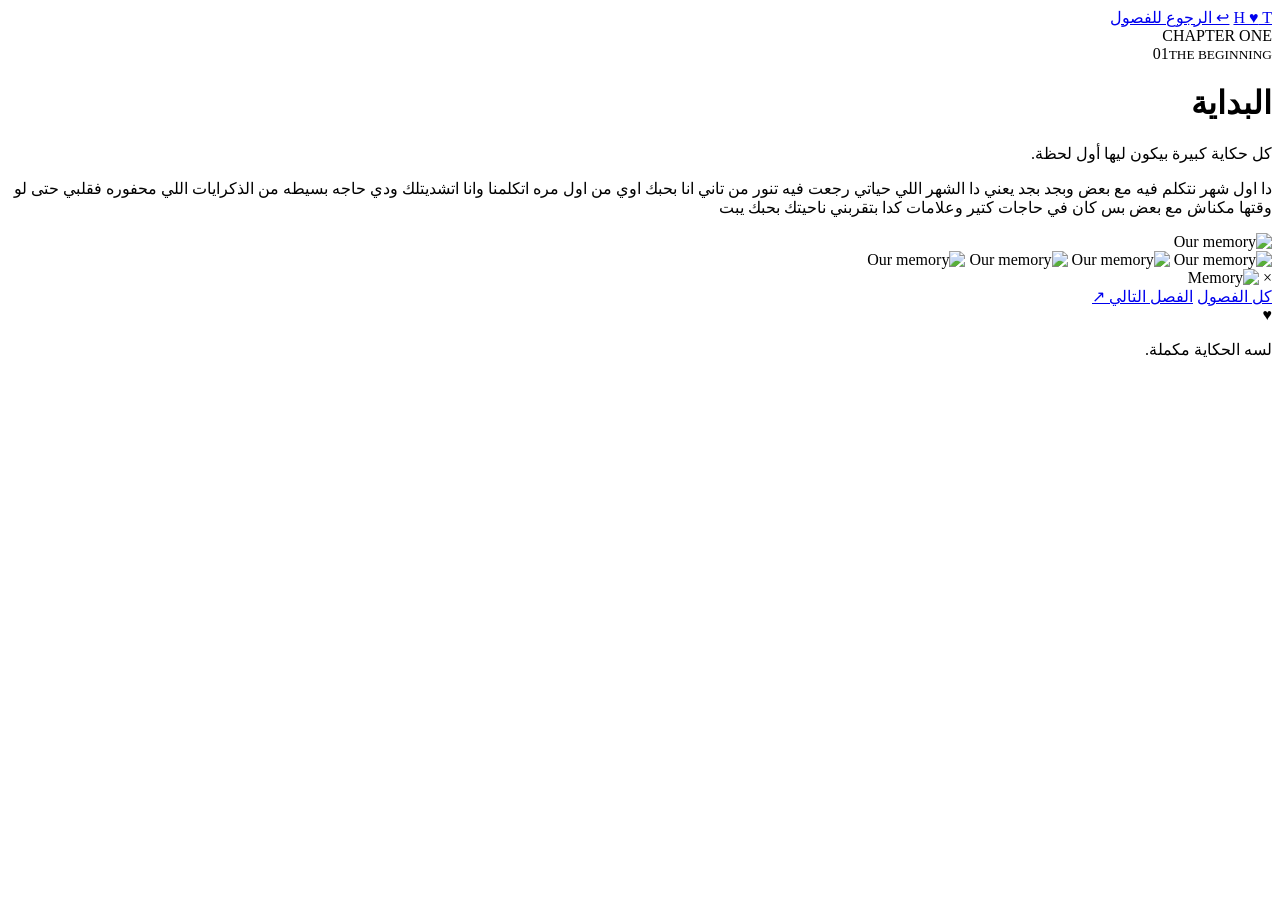
==== chapter-1.html @ f06b4408 "Add files via upload" ====
<!DOCTYPE html>
<html lang="ar" dir="rtl">
<head>
  <meta charset="UTF-8">
  <meta name="viewport" content="width=device-width, initial-scale=1.0">
  <meta name="theme-color" content="#090708">
  <title>الفصل الأول | Our Story</title>
  <link rel="stylesheet" href="../css/style.css">
  <link rel="stylesheet" href="../css/chapter.css">
</head>
<body>
  <header class="topbar">
    <a class="brand" href="../index.html">H <span>♥</span> T</a>
    <a class="top-link" href="../index.html#chapters">↩ الرجوع للفصول</a>
  </header>
  <main class="chapter-page">
    <div class="section-kicker">CHAPTER ONE</div>
    <div class="chapter-cover"><span>01</span><small>THE BEGINNING</small></div>
    <h1>البداية</h1>
    <p class="chapter-subtitle">كل حكاية كبيرة بيكون ليها أول لحظة.</p>
    <article class="chapter-letter">
      <p>دا اول شهر نتكلم فيه مع بعض وبجد بجد يعني دا الشهر اللي حياتي رجعت فيه تنور من تاني انا بحبك اوي من اول مره اتكلمنا وانا اتشديتلك ودي حاجه بسيطه من الذكرايات اللي محفوره فقلبي حتى لو وقتها مكناش مع بعض بس كان في حاجات كتير وعلامات كدا بتقربني ناحيتك بحبك يبت </p>
      <p class="placeholder-note"></p>
    </article>
    <!-- Memories Gallery -->
<section class="memories-gallery">

    <!-- الصورة الرئيسية -->
    <div class="main-memory">
        <img
            src="../images/1.jpg"
            alt="Our memory"
            class="memory-image"
            onclick="openMemory(this)"
        >
    </div>

    <!-- باقي الصور -->
    <div class="memories-grid">

        <img
            src="../images/2.jpg"
            alt="Our memory"
            class="memory-image"
            onclick="openMemory(this)"
        >

        <img
            src="../images/3.jpg"
            alt="Our memory"
            class="memory-image"
            onclick="openMemory(this)"
        >

        <img
            src="../images/4.jpg"
            alt="Our memory"
            class="memory-image"
            onclick="openMemory(this)"
        >

        <img
            src="../images/5.jpg"
            alt="Our memory"
            class="memory-image"
            onclick="openMemory(this)"
        >

    </div>

</section>

<!-- تكبير الصور -->
<div id="memory-viewer" onclick="closeMemory()">
    <span class="close-memory">&times;</span>
    <img id="memory-viewer-image" src="" alt="Memory">
</div>
    <nav class="chapter-navigation">
      <a class="button button-outline" href="../index.html#chapters">كل الفصول</a>
      <a class="button button-primary" href="chapter-2.html">الفصل التالي <span>↗</span></a>
    </nav>
  </main>
  <footer class="footer"><div class="footer-heart">♥</div><p>لسه الحكاية مكملة.</p></footer>
  <script>
    function openMemory(image) {
        const viewer = document.getElementById("memory-viewer");
        const viewerImage = document.getElementById("memory-viewer-image");

        viewerImage.src = image.src;
        viewer.style.display = "flex";
        document.body.style.overflow = "hidden";
    }

    function closeMemory() {
        document.getElementById("memory-viewer").style.display = "none";
        document.body.style.overflow = "";
    }

    document.addEventListener("keydown", function(event) {
        if (event.key === "Escape") {
            closeMemory();
        }
    });
</script>
</body>
</html>
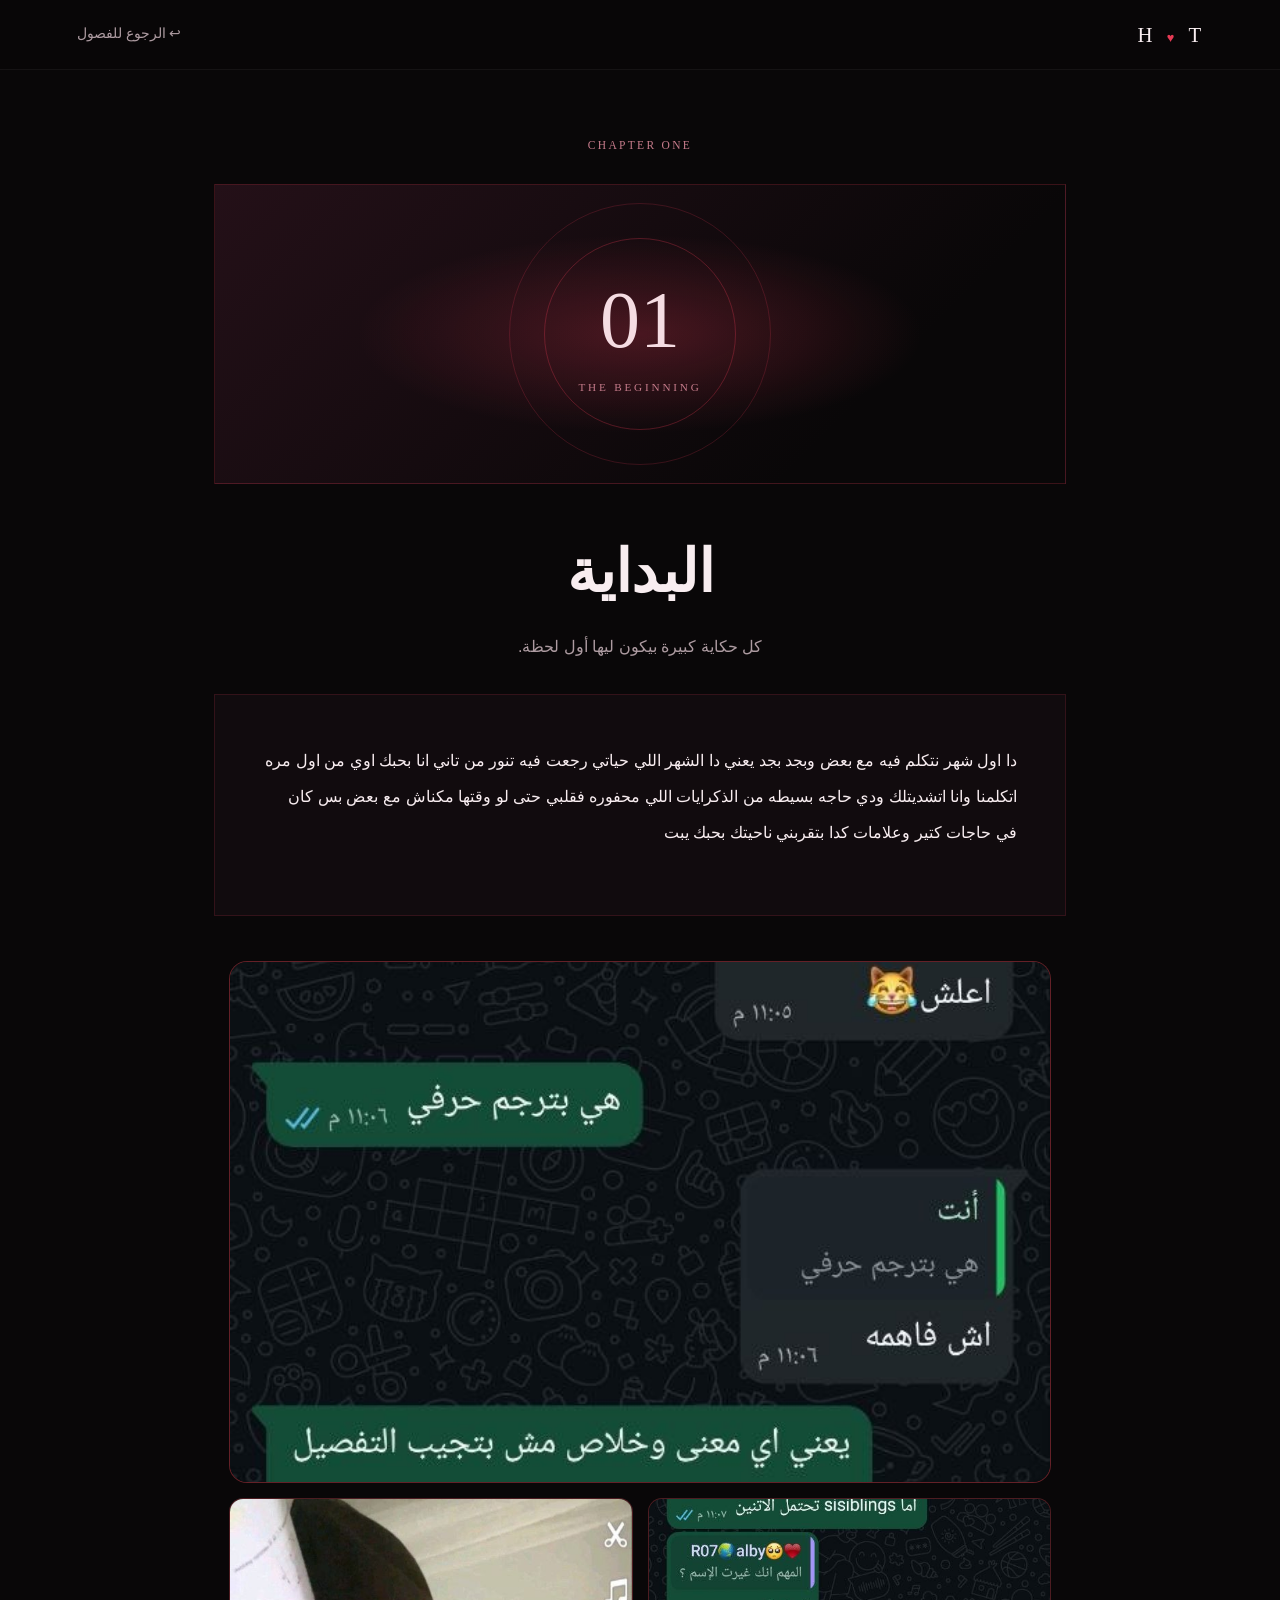
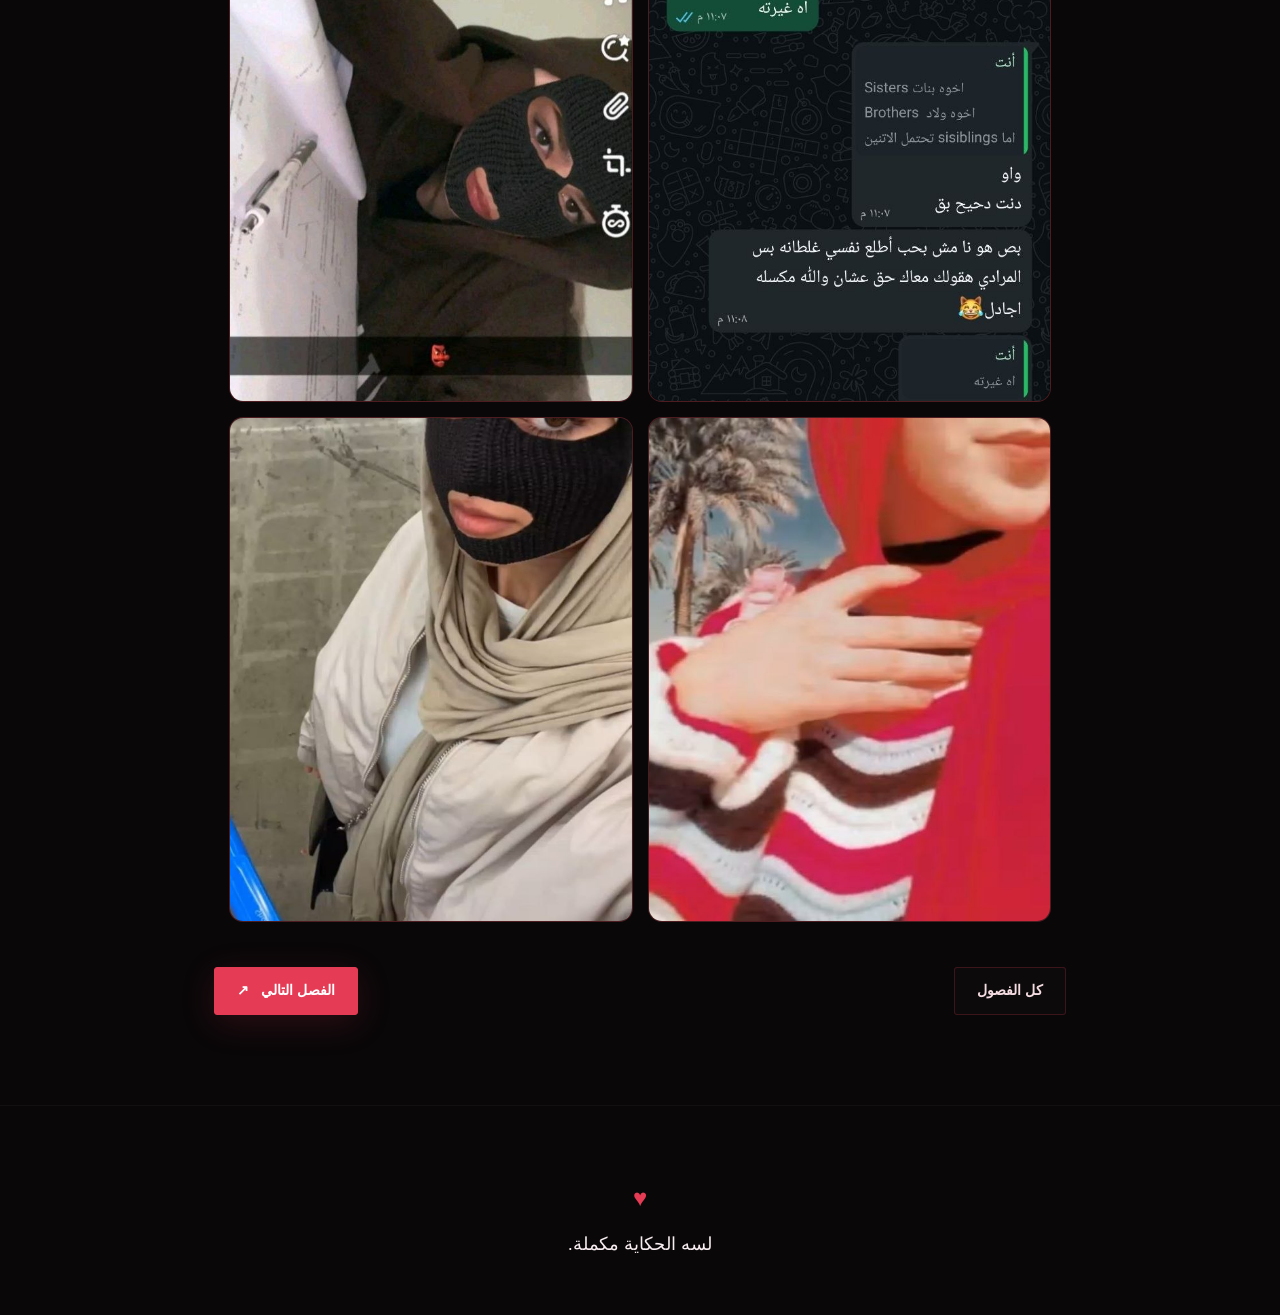
==== commit f24b322b: "Update chapter-1.html" ====
--- a/chapter-1.html
+++ b/chapter-1.html
@@ -5,13 +5,13 @@
   <meta name="viewport" content="width=device-width, initial-scale=1.0">
   <meta name="theme-color" content="#090708">
   <title>الفصل الأول | Our Story</title>
-  <link rel="stylesheet" href="../css/style.css">
-  <link rel="stylesheet" href="../css/chapter.css">
+  <link rel="stylesheet" href="style.css">
+  <link rel="stylesheet" href="chapter.css">
 </head>
 <body>
   <header class="topbar">
     <a class="brand" href="../index.html">H <span>♥</span> T</a>
-    <a class="top-link" href="../index.html#chapters">↩ الرجوع للفصول</a>
+    <a class="top-link" href="index.html#chapters">↩ الرجوع للفصول</a>
   </header>
   <main class="chapter-page">
     <div class="section-kicker">CHAPTER ONE</div>
@@ -28,7 +28,7 @@
     <!-- الصورة الرئيسية -->
     <div class="main-memory">
         <img
-            src="../images/1.jpg"
+            src="1.jpg"
             alt="Our memory"
             class="memory-image"
             onclick="openMemory(this)"
@@ -39,28 +39,28 @@
     <div class="memories-grid">
 
         <img
-            src="../images/2.jpg"
+            src="2.jpg"
             alt="Our memory"
             class="memory-image"
             onclick="openMemory(this)"
         >
 
         <img
-            src="../images/3.jpg"
+            src="3.jpg"
             alt="Our memory"
             class="memory-image"
             onclick="openMemory(this)"
         >
 
         <img
-            src="../images/4.jpg"
+            src="4.jpg"
             alt="Our memory"
             class="memory-image"
             onclick="openMemory(this)"
         >
 
         <img
-            src="../images/5.jpg"
+            src="5.jpg"
             alt="Our memory"
             class="memory-image"
             onclick="openMemory(this)"
--- a/style.css
+++ b/style.css
@@ -0,0 +1,250 @@
+@import url('https://fonts.googleapis.com/css2?family=Cairo:wght@400;500;600;700;800&family=Playfair+Display:wght@400;500;600&display=swap');
+
+:root {
+  --bg: #090708;
+  --surface: #120d10;
+  --surface-2: #1a1015;
+  --red: #e63b55;
+  --red-deep: #8e1f35;
+  --text: #f8edf0;
+  --muted: #ad9ba1;
+  --line: rgba(230, 59, 85, .22);
+  --serif: 'Playfair Display', Georgia, serif;
+}
+
+* { box-sizing: border-box; }
+html { scroll-behavior: smooth; scroll-padding-top: 86px; }
+body {
+  margin: 0;
+  background: var(--bg);
+  color: var(--text);
+  font-family: 'Cairo', sans-serif;
+  line-height: 1.8;
+  overflow-x: hidden;
+}
+body::before {
+  content: "";
+  position: fixed;
+  inset: 0;
+  pointer-events: none;
+  z-index: -1;
+  opacity: .18;
+  background-image: radial-gradient(rgba(255,255,255,.15) .6px, transparent .6px);
+  background-size: 6px 6px;
+}
+a { color: inherit; text-decoration: none; }
+button { font: inherit; }
+span { color: var(--red); }
+
+.intro {
+  position: fixed;
+  inset: 0;
+  z-index: 100;
+  display: flex;
+  flex-direction: column;
+  justify-content: center;
+  align-items: center;
+  padding: 28px;
+  text-align: center;
+  background:
+    radial-gradient(ellipse at 50% 45%, rgba(132, 22, 48, .22), transparent 52%),
+    #080607;
+  transition: opacity .8s ease, visibility .8s ease, transform .8s ease;
+}
+.intro.is-hidden { opacity: 0; visibility: hidden; transform: scale(1.03); }
+.intro-glow {
+  position: absolute;
+  width: 260px;
+  height: 260px;
+  border-radius: 50%;
+  background: rgba(183, 26, 57, .11);
+  filter: blur(75px);
+  pointer-events: none;
+}
+.eyebrow, .intro-bottom, .section-kicker, .track-label, .chapter-number {
+  font-family: var(--serif);
+  font-size: .72rem;
+  letter-spacing: .2em;
+  color: #c57b8a;
+}
+.eyebrow { margin: 0 0 22px; }
+.intro h1 {
+  margin: 0;
+  font-size: clamp(2.1rem, 7vw, 4.8rem);
+  line-height: 1.45;
+  font-weight: 700;
+}
+.intro h1 span { color: var(--red); }
+.intro-note { color: var(--muted); font-family: var(--serif); font-style: italic; margin: 18px 0 32px; }
+.intro-bottom { position: absolute; bottom: 24px; font-size: .62rem; color: #70525b; }
+
+.button {
+  min-height: 48px;
+  display: inline-flex;
+  align-items: center;
+  justify-content: center;
+  gap: 12px;
+  border-radius: 3px;
+  padding: 10px 22px;
+  font-weight: 700;
+  font-size: .9rem;
+  transition: transform .25s ease, background .25s ease, border-color .25s ease;
+}
+.button:hover { transform: translateY(-3px); }
+.button-primary { background: var(--red); color: #fff; border: 1px solid var(--red); box-shadow: 0 8px 35px rgba(230,59,85,.16); }
+.button-primary span { color: #fff; }
+.button-outline { border: 1px solid var(--line); color: #f5dce2; background: rgba(255,255,255,.015); }
+.button-outline:hover { border-color: var(--red); background: rgba(230,59,85,.08); }
+.button-outline span { color: var(--red); }
+
+.topbar {
+  position: sticky;
+  top: 0;
+  z-index: 20;
+  height: 70px;
+  padding: 0 clamp(20px, 6vw, 90px);
+  display: flex;
+  align-items: center;
+  justify-content: space-between;
+  background: rgba(9,7,8,.83);
+  border-bottom: 1px solid rgba(255,255,255,.05);
+  backdrop-filter: blur(16px);
+}
+.brand { font-family: var(--serif); font-size: 1.3rem; letter-spacing: .1em; }
+.brand span { font-size: .8rem; padding: 0 5px; }
+.top-link { color: var(--muted); font-size: .85rem; }
+.top-link span { padding-right: 5px; }
+
+.section-wrap { padding: 110px clamp(22px, 8vw, 130px); }
+.hero {
+  min-height: 560px;
+  display: flex;
+  flex-direction: column;
+  align-items: center;
+  justify-content: center;
+  text-align: center;
+  padding-top: 100px;
+  padding-bottom: 60px;
+  background: radial-gradient(ellipse at 50% 40%, rgba(125, 21, 46, .12), transparent 58%);
+}
+.section-kicker { margin-bottom: 12px; }
+.tiny-heart { font-size: .8rem; margin-left: 6px; }
+.hero-title { font-size: clamp(2.2rem, 5vw, 3.8rem); margin: 0 0 26px; line-height: 1.35; }
+.message-card {
+  position: relative;
+  width: min(100%, 720px);
+  padding: clamp(28px, 5vw, 55px);
+  border: 1px solid var(--line);
+  background: linear-gradient(135deg, rgba(255,255,255,.035), rgba(105,16,39,.08));
+  box-shadow: 0 25px 80px rgba(0,0,0,.2);
+}
+.card-heart { color: var(--red); font-size: 1.5rem; margin-bottom: 12px; }
+.message-card p { font-size: clamp(1rem, 2vw, 1.25rem); line-height: 2.2; margin: 0; }
+.message-signature { margin-top: 28px; color: var(--muted); font-size: .9rem; }
+.message-signature span { padding-right: 6px; }
+.scroll-cue { display: flex; align-items: center; gap: 10px; margin-top: 36px; font-size: .8rem; color: var(--muted); }
+.scroll-cue span { width: 1px; height: 28px; display: inline-block; background: var(--red); }
+
+.counter-section { text-align: center; border-top: 1px solid rgba(255,255,255,.04); border-bottom: 1px solid rgba(255,255,255,.04); background: linear-gradient(180deg, rgba(255,255,255,.012), rgba(126,17,43,.045)); }
+section h2 { font-size: clamp(1.8rem, 4vw, 3rem); line-height: 1.45; margin: 0 0 12px; }
+.section-description { color: var(--muted); max-width: 650px; margin: 0 auto 36px; }
+.counter-grid { display: grid; grid-template-columns: repeat(4, minmax(0, 1fr)); gap: 14px; width: min(100%, 760px); margin: 38px auto 18px; }
+.counter-box { padding: 22px 10px; background: rgba(8,6,7,.7); border: 1px solid var(--line); }
+.counter-box strong { display: block; font-family: var(--serif); font-size: clamp(1.8rem, 5vw, 3.2rem); line-height: 1.2; color: var(--red); font-weight: 500; }
+.counter-box span { display: block; color: var(--muted); margin-top: 8px; font-size: .85rem; }
+.counter-caption, .small-note { color: #866d75; font-size: .8rem; }
+
+.music-section { text-align: center; }
+.playlist-card {
+  width: min(100%, 650px);
+  margin: 38px auto 0;
+  padding: 22px;
+  display: flex;
+  align-items: center;
+  gap: 22px;
+  text-align: right;
+  border: 1px solid var(--line);
+  background: linear-gradient(110deg, rgba(124,18,43,.13), rgba(255,255,255,.025));
+}
+.vinyl {
+  width: 86px; height: 86px; flex: 0 0 86px; border-radius: 50%;
+  display: grid; place-items: center;
+  background: repeating-radial-gradient(circle, #21151a 0 5px, #100b0e 6px 10px);
+  border: 1px solid #4b202d;
+  animation: spin 12s linear infinite;
+}
+.vinyl span { display: grid; place-items: center; width: 28px; height: 28px; border-radius: 50%; background: var(--red); color: white; font-size: .75rem; }
+@keyframes spin { to { transform: rotate(360deg); } }
+.playlist-info { flex: 1; min-width: 0; }
+.track-label { font-size: .62rem; }
+.playlist-info h3 { margin: 4px 0 0; font-size: 1.15rem; }
+.playlist-info p { margin: 2px 0 0; color: var(--muted); font-size: .82rem; }
+.play-button { width: 44px; height: 44px; border-radius: 50%; border: 1px solid var(--line); background: rgba(230,59,85,.12); color: var(--red); font-size: 1.3rem; cursor: pointer; }
+.small-note { margin-top: 16px; }
+
+/* Playlist: four individual song cards */
+.playlist-list { width: min(100%, 760px); margin: 40px auto 0; display: grid; gap: 22px; text-align: right; }
+.song-card { padding: clamp(18px, 3vw, 28px); border: 1px solid var(--line); background: linear-gradient(125deg, rgba(124,18,43,.14), rgba(255,255,255,.018)); box-shadow: 0 18px 45px rgba(0,0,0,.16); transition: border-color .25s ease, transform .25s ease; }
+.song-card:hover { border-color: rgba(230,59,85,.48); transform: translateY(-2px); }
+.song-message { padding: 0 0 18px; margin-bottom: 18px; border-bottom: 1px solid rgba(230,59,85,.16); }
+.message-label { font-family: var(--serif); font-size: .68rem; letter-spacing: .12em; color: #c57b8a; }
+.song-message p { margin: 5px 0 0; color: #f3dfe4; line-height: 1.9; outline: none; min-height: 32px; }
+.song-message p:focus { border-bottom: 1px dashed rgba(230,59,85,.55); }
+.song-main { display: flex; align-items: center; gap: 18px; }
+.song-main .vinyl { width: 70px; height: 70px; flex: 0 0 70px; }
+.song-main .playlist-info h3 { margin-top: 3px; font-size: 1.2rem; }
+.audio-controls { display: flex; align-items: center; gap: 10px; margin-top: 20px; }
+.audio-time { color: var(--muted); font-size: .72rem; font-variant-numeric: tabular-nums; min-width: 34px; text-align: center; direction: ltr; }
+.audio-progress { flex: 1; min-width: 20px; accent-color: var(--red); cursor: pointer; }
+.song-card .play-button { flex: 0 0 42px; width: 42px; height: 42px; }
+.mute-button { flex: 0 0 34px; width: 34px; height: 34px; border: 0; background: transparent; color: var(--red); cursor: pointer; font-size: 1.1rem; }
+.song-card.is-playing .vinyl { animation: spin 4s linear infinite; }
+.song-card:not(.is-playing) .vinyl { animation-play-state: paused; }
+
+.chapters-section { background: #0c080a; border-top: 1px solid rgba(255,255,255,.04); }
+.chapters-section > .section-kicker, .chapters-section > h2, .chapters-section > .section-description { text-align: center; }
+.chapter-list { display: grid; grid-template-columns: repeat(2, minmax(0, 1fr)); gap: 24px; margin-top: 55px; }
+.chapter-card { overflow: hidden; background: #100b0e; border: 1px solid rgba(230,59,85,.15); transition: transform .3s ease, border-color .3s ease; }
+.chapter-card:hover { transform: translateY(-5px); border-color: rgba(230,59,85,.5); }
+.chapter-art {
+  min-height: 270px;
+  display: flex; flex-direction: column; justify-content: space-between; align-items: flex-start;
+  padding: 25px;
+  position: relative;
+  overflow: hidden;
+  background: radial-gradient(ellipse at 50% 45%, rgba(230,59,85,.28), transparent 48%), linear-gradient(135deg, #251018, #090708 70%);
+}
+.chapter-art::before, .chapter-art::after { content: ""; position: absolute; border: 1px solid rgba(230,59,85,.18); border-radius: 50%; width: 260px; height: 260px; left: 50%; top: 50%; transform: translate(-50%,-50%); }
+.chapter-art::after { width: 180px; height: 180px; border-color: rgba(230,59,85,.28); }
+.art-two { background: radial-gradient(ellipse at 70% 35%, rgba(161,31,60,.32), transparent 48%), linear-gradient(145deg, #1c0e14, #090708 75%); }
+.art-three { background: radial-gradient(ellipse at 30% 50%, rgba(117,24,50,.35), transparent 48%), linear-gradient(135deg, #170b10, #090708 75%); }
+.art-four { background: radial-gradient(ellipse at 55% 45%, rgba(220,44,76,.3), transparent 48%), linear-gradient(145deg, #260c16, #090708 75%); }
+.art-symbol { position: relative; z-index: 1; font-family: var(--serif); font-size: 4rem; line-height: 1; color: rgba(255,230,236,.82); }
+.art-caption { position: relative; z-index: 1; font-family: var(--serif); font-size: .65rem; letter-spacing: .22em; color: #b47a88; }
+.chapter-content { padding: 25px 28px 30px; }
+.chapter-number { font-size: .62rem; }
+.chapter-content h3 { margin: 5px 0; font-size: 1.6rem; }
+.chapter-content p { color: var(--muted); margin: 0 0 20px; font-size: .9rem; }
+.footer { text-align: center; padding: 70px 20px 35px; border-top: 1px solid rgba(255,255,255,.04); }
+.footer-heart { color: var(--red); font-size: 1.5rem; }
+.footer p { margin: 8px 0 20px; font-size: 1.15rem; }
+.footer > span { font-family: var(--serif); letter-spacing: .17em; font-size: .62rem; color: #80616a; }
+
+@media (max-width: 700px) {
+  .section-wrap { padding: 78px 20px; }
+  .hero { min-height: 520px; padding-top: 80px; }
+  .counter-grid { grid-template-columns: repeat(2, minmax(0, 1fr)); gap: 10px; }
+  .chapter-list { grid-template-columns: 1fr; gap: 18px; }
+  .chapter-art { min-height: 230px; }
+  .playlist-card { gap: 14px; padding: 16px; }
+  .audio-controls { gap: 6px; }
+  .song-main .vinyl { width: 60px; height: 60px; flex-basis: 60px; }
+  .song-card .play-button { flex-basis: 38px; width: 38px; height: 38px; }
+  .vinyl { width: 66px; height: 66px; flex-basis: 66px; }
+  .playlist-info h3 { font-size: 1rem; }
+  .play-button { width: 38px; height: 38px; flex: 0 0 38px; }
+  .topbar { height: 62px; }
+}
+@media (prefers-reduced-motion: reduce) {
+  *, *::before, *::after { scroll-behavior: auto !important; animation-duration: .01ms !important; transition-duration: .01ms !important; }
+}
--- a/chapter.css
+++ b/chapter.css
@@ -0,0 +1,186 @@
+body { min-height: 100vh; }
+.chapter-page { width: min(900px, 100%); margin: 0 auto; padding: 65px 24px 90px; text-align: center; }
+.chapter-cover {
+  min-height: 300px; margin: 28px 0 35px; display: flex; flex-direction: column; align-items: center; justify-content: center; gap: 15px;
+  border: 1px solid var(--line);
+  background: radial-gradient(ellipse at center, rgba(230,59,85,.26), transparent 47%), linear-gradient(135deg, #241018, #090708 75%);
+  position: relative; overflow: hidden;
+}
+.chapter-cover::before, .chapter-cover::after { content: ""; position: absolute; border: 1px solid rgba(230,59,85,.2); border-radius: 50%; width: 260px; height: 260px; }
+.chapter-cover::after { width: 190px; height: 190px; border-color: rgba(230,59,85,.3); }
+.chapter-cover span, .chapter-cover small { position: relative; z-index: 1; }
+.chapter-cover span { font: 5rem var(--serif); color: #f5dce2; }
+.chapter-cover small { font: .7rem var(--serif); letter-spacing: .25em; color: #c57b8a; }
+.cover-two { background: radial-gradient(ellipse at 70% 35%, rgba(161,31,60,.32), transparent 48%), #090708; }
+.cover-three { background: radial-gradient(ellipse at 30% 50%, rgba(117,24,50,.35), transparent 48%), #090708; }
+.cover-four { background: radial-gradient(ellipse at 55% 45%, rgba(220,44,76,.3), transparent 48%), #090708; }
+.chapter-page h1 { font-size: clamp(2.2rem, 6vw, 3.7rem); margin: 0; }
+.chapter-subtitle { color: var(--muted); margin: 8px 0 32px; }
+.chapter-letter { text-align: right; padding: clamp(25px, 5vw, 48px); background: #110b0e; border: 1px solid rgba(230,59,85,.16); line-height: 2.2; font-size: 1.02rem; }
+.chapter-letter p:first-child { margin-top: 0; }
+.placeholder-note { color: #98727d; font-size: .85rem; }
+.chapter-navigation { display: flex; justify-content: space-between; gap: 14px; margin-top: 28px; }
+@media (max-width: 520px) { .chapter-cover { min-height: 230px; } .chapter-navigation { flex-direction: column; } }
+
+/* Memories Gallery */
+.memories-gallery {
+    width: 100%;
+    max-width: 950px;
+    margin: 45px auto;
+    padding: 0 15px;
+    box-sizing: border-box;
+}
+
+/* Main Photo */
+.main-memory {
+    width: 100%;
+    margin-bottom: 15px;
+    overflow: hidden;
+    border-radius: 18px;
+    border: 1px solid rgba(255, 60, 80, 0.35);
+    background: #111;
+}
+
+.main-memory img {
+    display: block;
+    width: 100%;
+    max-height: 520px;
+    object-fit: cover;
+}
+
+/* Photo Grid */
+.memories-grid {
+    display: grid;
+    grid-template-columns: repeat(2, minmax(0, 1fr));
+    gap: 15px;
+}
+
+.memories-grid img {
+    display: block;
+    width: 100%;
+    aspect-ratio: 4 / 5;
+    object-fit: cover;
+    border-radius: 14px;
+    border: 1px solid rgba(255, 60, 80, 0.25);
+    background: #111;
+}
+
+/* Hover Effect */
+.memory-image {
+    cursor: pointer;
+    transition: transform 0.3s ease, box-shadow 0.3s ease;
+}
+
+.memory-image:hover {
+    transform: scale(1.015);
+    box-shadow: 0 0 22px rgba(255, 40, 70, 0.2);
+}
+
+/* Fullscreen Viewer */
+#memory-viewer {
+    display: none;
+    position: fixed;
+    inset: 0;
+    z-index: 9999;
+    background: rgba(0, 0, 0, 0.94);
+    justify-content: center;
+    align-items: center;
+    padding: 20px;
+    box-sizing: border-box;
+    cursor: zoom-out;
+}
+
+#memory-viewer img {
+    max-width: 100%;
+    max-height: 90vh;
+    object-fit: contain;
+    border-radius: 10px;
+}
+
+.close-memory {
+    position: absolute;
+    top: 15px;
+    right: 25px;
+    color: white;
+    font-size: 38px;
+    cursor: pointer;
+}
+
+/* Mobile */
+@media (max-width: 600px) {
+    .memories-gallery {
+        padding: 0 10px;
+        margin: 30px auto;
+    }
+
+    .main-memory img {
+        max-height: 380px;
+    }
+
+    .memories-grid {
+        gap: 10px;
+    }
+
+    .memories-grid img {
+        border-radius: 10px;
+    }
+} 
+/* Voice Message */
+.voice-message {
+    max-width: 650px;
+    margin: 35px auto;
+    padding: 30px 22px;
+    text-align: center;
+    background: linear-gradient(145deg, #181014, #090708);
+    border: 1px solid rgba(230, 59, 85, 0.35);
+    border-radius: 20px;
+    box-shadow: 0 10px 35px rgba(0, 0, 0, 0.25);
+}
+
+.voice-icon {
+    font-size: 42px;
+    margin-bottom: 12px;
+}
+
+.voice-message h2 {
+    color: #f5dce2;
+    margin: 0 0 12px;
+    font-size: 1.5rem;
+}
+
+.voice-caption {
+    color: #c5aeb5;
+    margin-bottom: 24px;
+}
+
+.voice-play-button {
+    background: #c92745;
+    color: white;
+    border: none;
+    border-radius: 30px;
+    padding: 13px 25px;
+    font: inherit;
+    cursor: pointer;
+    transition: background 0.2s ease, transform 0.2s ease;
+}
+
+.voice-play-button:hover {
+    background: #e33b59;
+    transform: translateY(-2px);
+}
+
+.voice-progress {
+    display: flex;
+    align-items: center;
+    gap: 12px;
+    margin-top: 24px;
+    color: #e8d5db;
+    font-size: 0.85rem;
+}
+
+.voice-progress input {
+    flex: 1;
+    min-width: 0;
+    accent-color: #e33b59;
+    cursor: pointer;
+}
